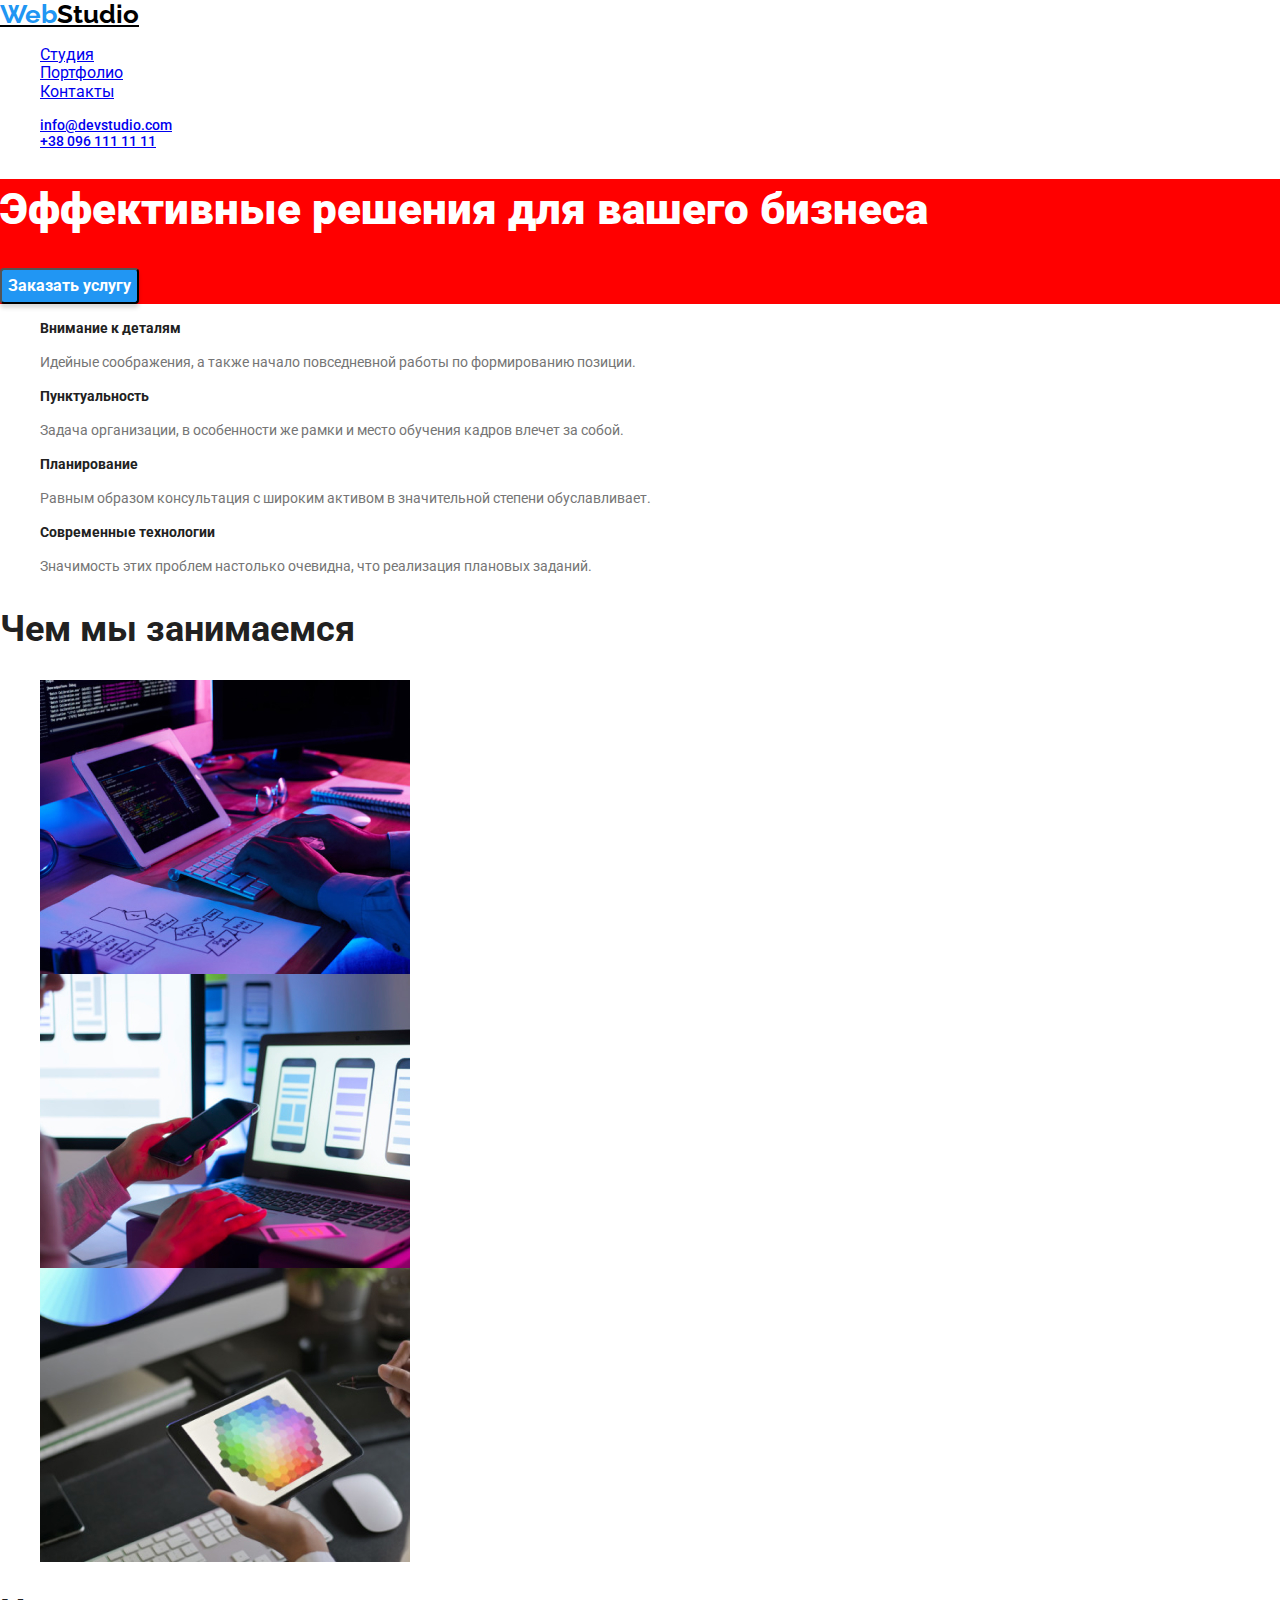
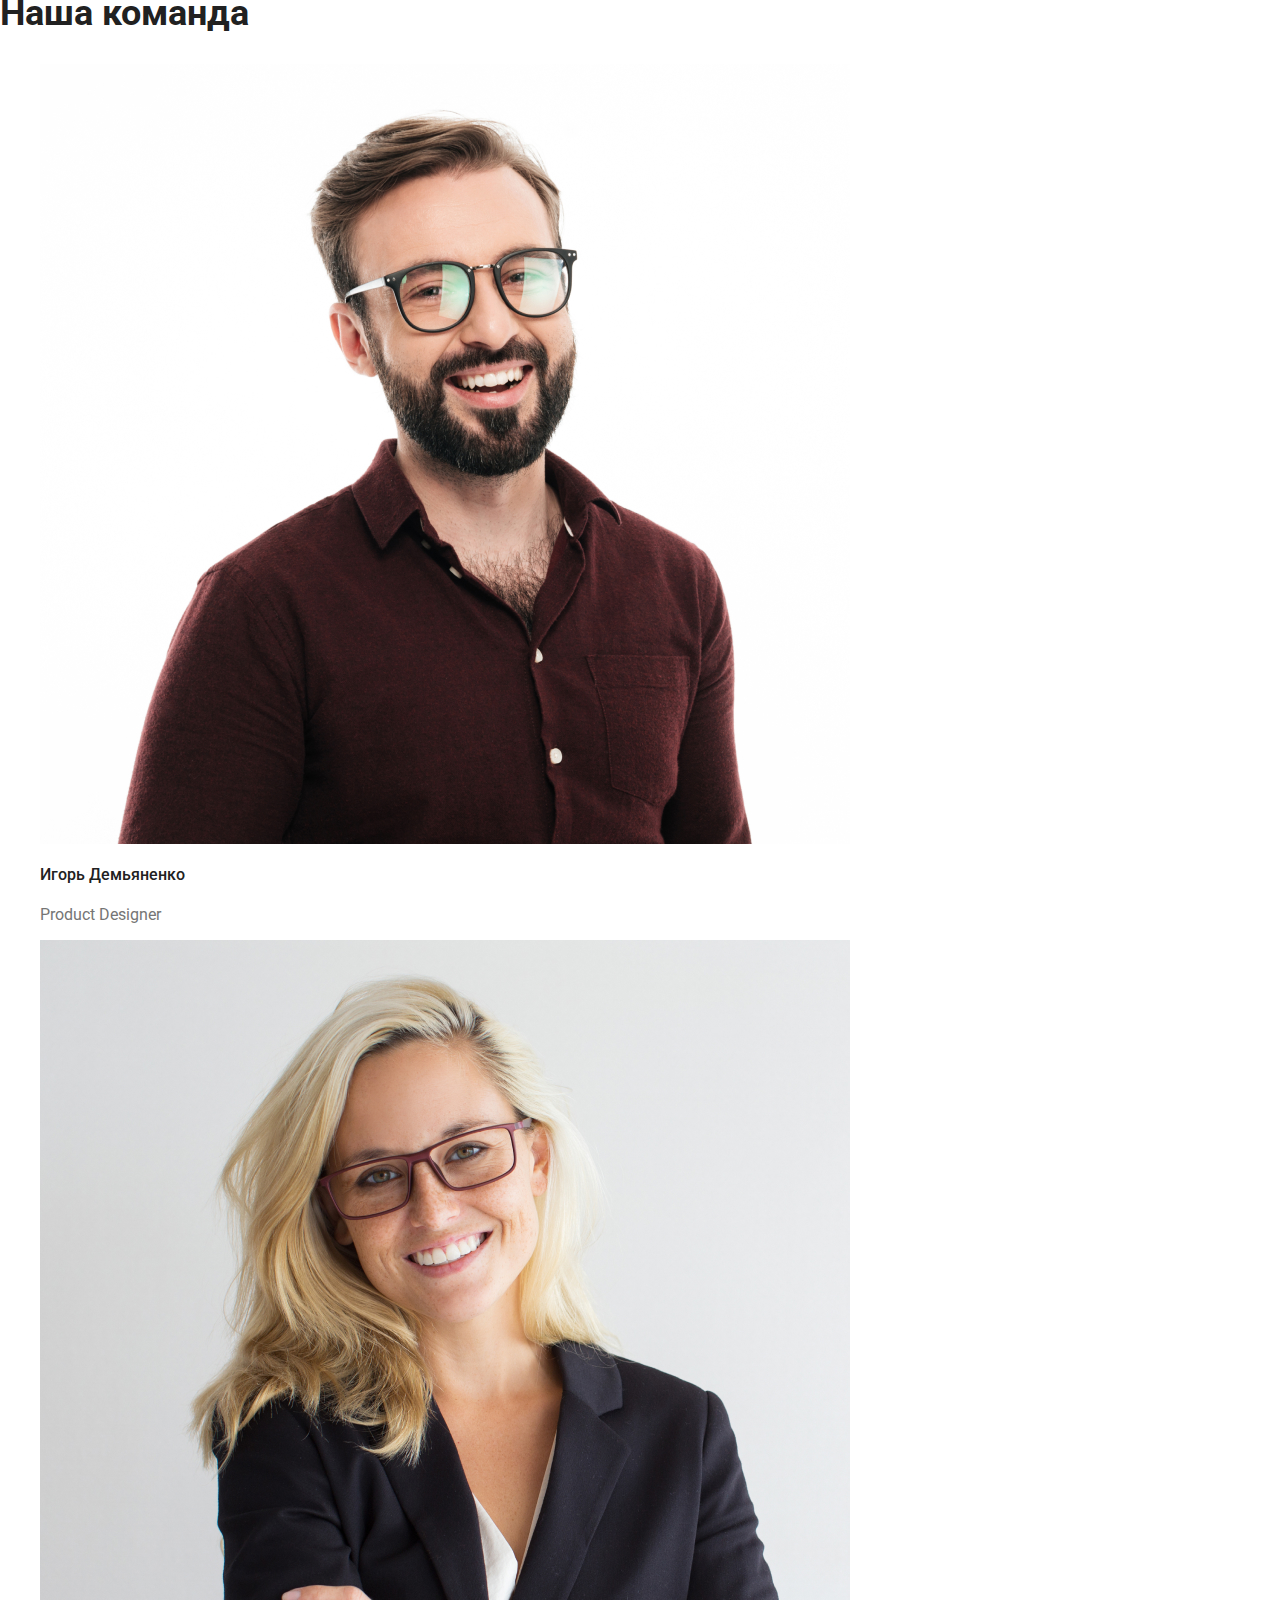
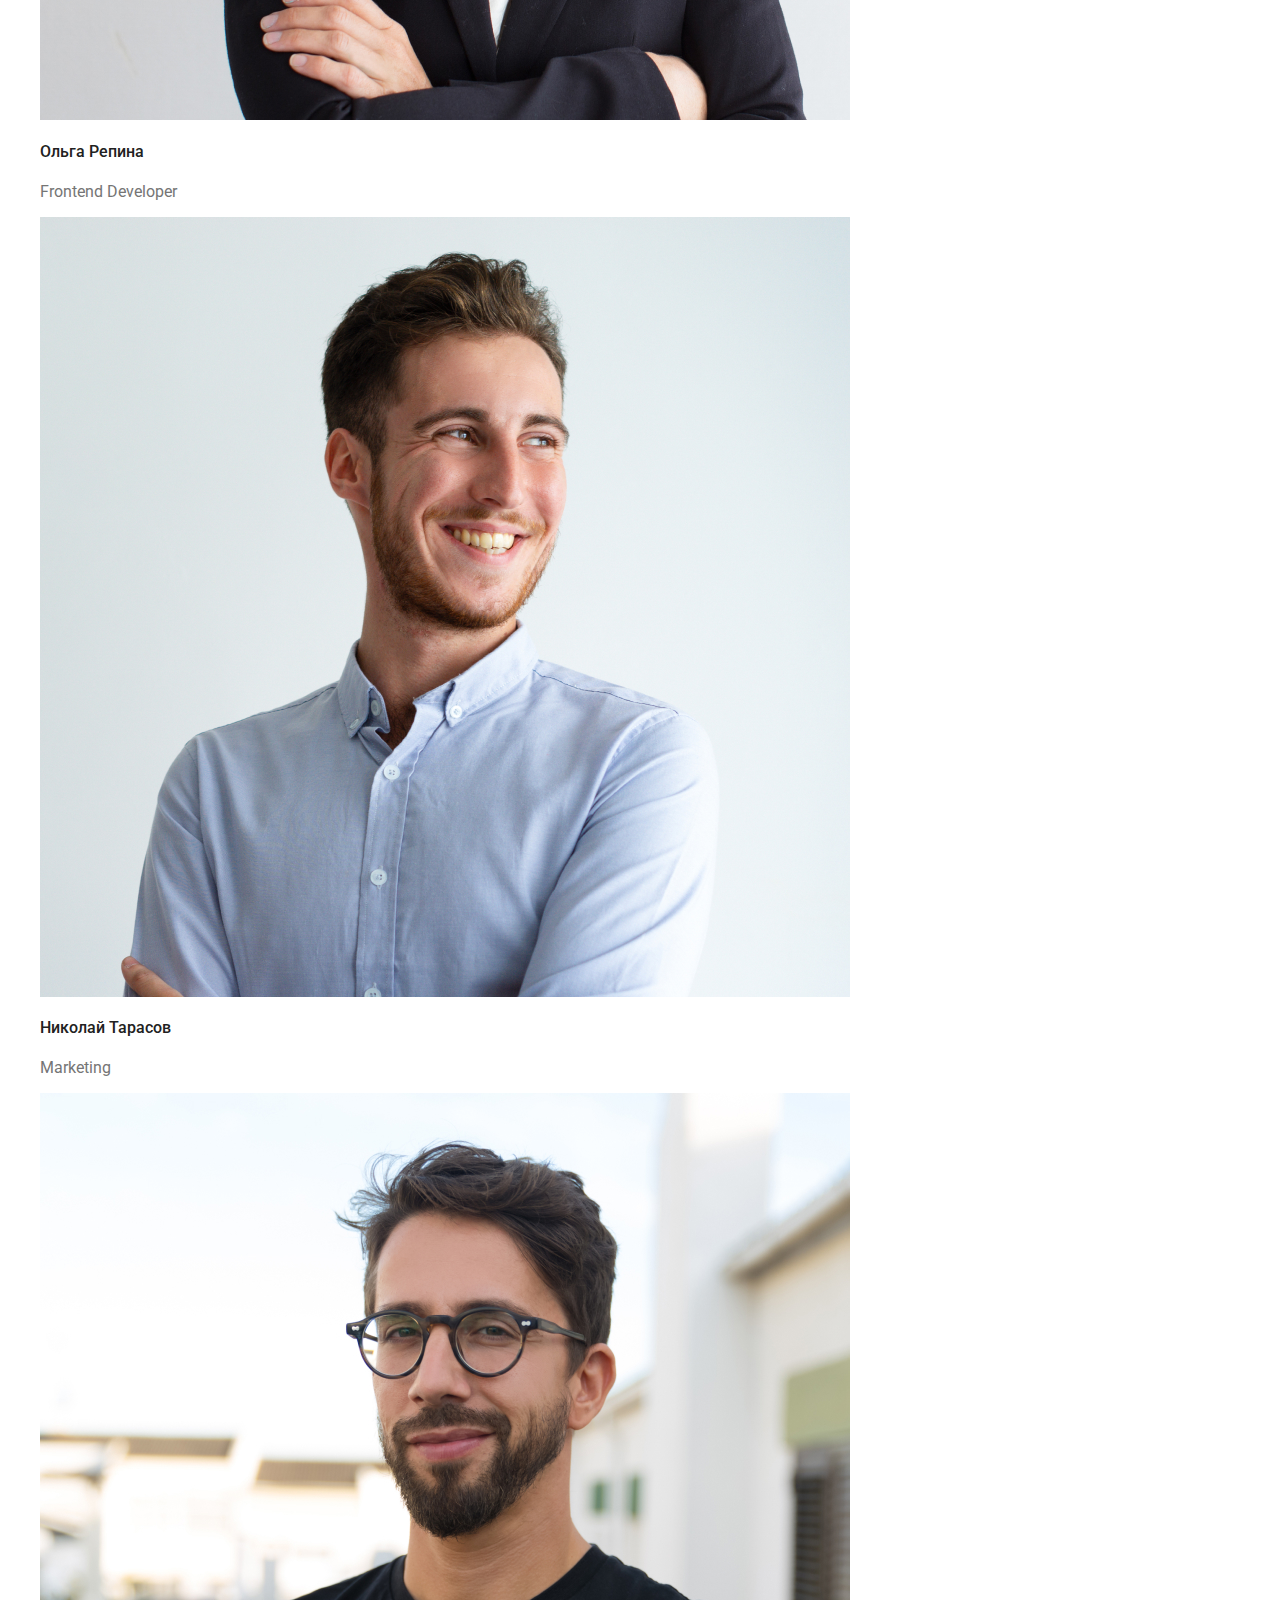
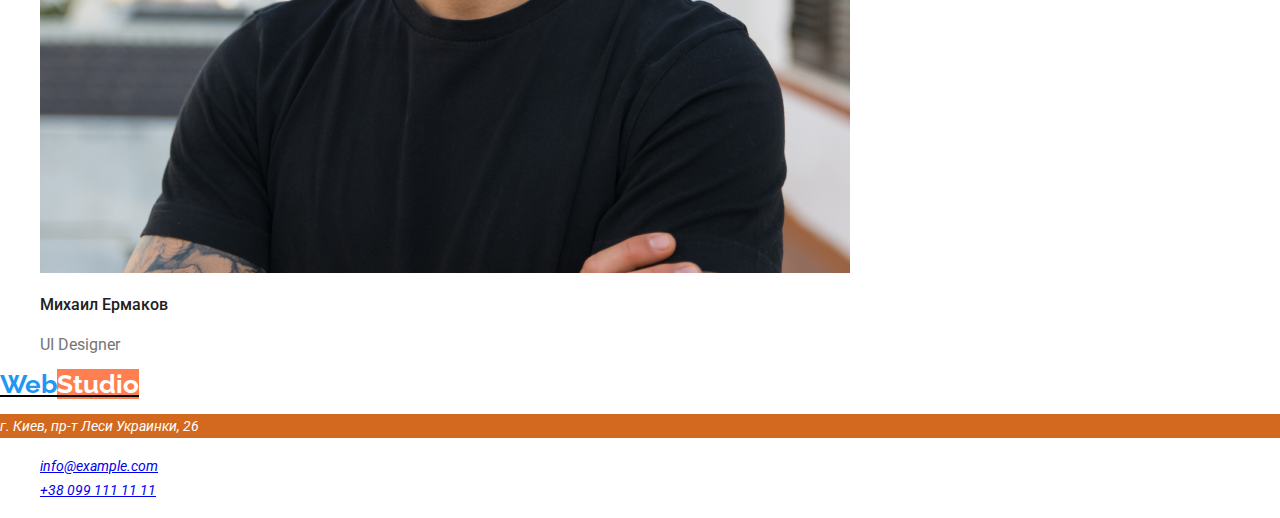
==== index.html @ baea77ef "add index.html" ====
<!DOCTYPE html>
<html lang="ru">
<head>
    <meta charset="UTF-8">
    <meta name="viewport" content="width=device-width, initial-scale=1.0">
    <title>Web Studio</title>
    <link rel="stylesheet" href="https://cdnjs.cloudflare.com/ajax/libs/modern-normalize/1.0.0/modern-normalize.min.css"/>
    <link rel="preconnect" href="https://fonts.gstatic.com">
    <link rel="stylesheet" href="https://fonts.googleapis.com/css2?family=Raleway:wght@700&family=Roboto:wght@400;500;700;900&display=swap">
    <link rel="stylesheet" href="./css/indexstyle.css">
    <link rel="stylesheet" href="./css/commonstyles.css">
</head>
<body>
    <header class="page-header">
        <a class="logo" href="#"><span class="logo-web">Web</span>Studio</a>
        <nav class="menu-nav">
            <ul>
                <li><a class="link" href="./index.html">Студия</a></li>
                <li><a class="link" href="./portfolio.html">Портфолио</a></li>
                <li><a class="link" href="#">Контакты</a></li>
            </ul>
        </nav>
        <ul class="contacts-header">
            <li class="contacts-header-items"><a class="link" href="mailto:info@devstudio.com">info@devstudio.com</a></li>
            <li class="contacts-header-items"><a class="link" href="tel:+380961111111">+38 096 111 11 11</a></li>
        </ul>
    </header>
    <main>
        <section class="centrum">
            <h1 class="centrum-title">Эффективные решения для вашего бизнеса</h1>
            <button class="centrum-btn">Заказать услугу</button>
        </section>
        <section class="features">
            <h2 class="visually-hidden"> our advantages</h2>
            <ul>
                <li class="features-items">
                    <h3 class="features-items-title">Внимание к деталям</h3>
                    <p class="features-items-text">Идейные соображения, а также начало повседневной работы по формированию позиции.</p>
                </li>
                <li class="features-items">
                    <h3 class="features-items-title">Пунктуальность</h3>
                    <p class="features-items-text">Задача организации, в особенности же рамки и место обучения кадров влечет за собой.</p>
                </li>
                <li class="features-items">
                    <h3 class="features-items-title">Планирование</h3>
                    <p class="features-items-text">Равным образом консультация с широким активом в значительной степени обуславливает.</p>
                </li>
                <li class="features-items">
                    <h3 class="features-items-title">Современные технологии</h3>
                    <p class="features-items-text">Значимость этих проблем настолько очевидна, что реализация плановых заданий.</p>
                </li>
            </ul>
        </section>
        <section class="servises">
            <h2 class="servises-title">Чем мы занимаемся</h2>
            <ul>
                <li class="servises-items">
                    <img src="./images/box_1.jpg" alt="Десктопные приложения">
                </li>
                <li class="servises-items">
                    <img src="./images/box_2.jpg" alt="Мобильные приложения">
                </li>
                <li class="servises-items">
                    <img src="./images/box_3.jpg" alt="Дизайнерские решения">
                </li>
            </ul>
        </section>
        <section class="team">
            <h2 class="team-title">Наша команда</h2>
            <ul>
                <li class="team-items">
                    <img src="./images/igor_demianenko.jpg" alt="igor_demianenko">
                    <h4 class="team-items-name">Игорь Демьяненко</h4>
                    <p class="team-items-text">Product Designer</p>
                </li>
                <li class="team-items">
                    <img src="./images/olga_repina.jpg" alt="olga_repina">
                    <h4 class="team-items-name">Ольга Репина</h4>
                    <p class="team-items-text">Frontend Developer</p>
                </li>
                <li class="team-items">
                    <img src="./images/nikolay_tarasenko.jpg" alt="nikolay_tarasov">
                    <h4 class="team-items-name">Николай Тарасов</h4>
                    <p class="team-items-text">Marketing</p>
                </li>
                <li class="team-items">
                    <img src="./images/michail_ermakov.jpg" alt="michail_ermakov">
                    <h4 class="team-items-name">Михаил Ермаков</h4>
                    <p class="team-items-text">UI Designer</p>
                </li>
            </ul>
        </section>
    </main>
    <footer class="footer">
        <a class="logo" href="#"><span class="logo-web">Web</span><span class="logo-studio">Studio</span></a>
         <address class="adress">
            <p class="adress-text">г. Киев, пр-т Леси Украинки, 26</p>
            <ul class="contacts">
                <li class="contacts-items"><a class="link" href="mailto:info@example.com">info@example.com</a></li>
                <li class="contacts-items"><a class="link" href="tel:+380991111111">+38 099 111 11 11</a></li>
            </ul>
        </address>
    </footer>
</body>
</html>
---- css/indexstyle.css ----
.centrum {
  /* тимчасово */
  background-color: red;
}
.centrum-title {
  color: var(--white-text);
  font-weight: 900;
  font-size: 44px;
  line-height: 60px;
}
.centrum-btn {
  color: var(--white-text);
  font-weight: 700;
  font-size: 16px;
  line-height: 30px;
  background: #2196f3;
  box-shadow: 0px 4px 4px rgba(0, 0, 0, 0.15);
  border-radius: 4px;
}

.features {
}
.features-items {
}
.features-items-title {
  color: var(--black-text);
  font-weight: 700;
  font-size: 14px;
  line-height: 16, 41px;
}

.features-items-text {
  color: var(--gray-text);
  font-weight: 400;
  font-size: 14px;
  line-height: 24px;
}

.servises {
}
.servises-title {
  color: var(--black-text);
  font-style: 400;
  font-weight: bold;
  font-size: 36px;
  line-height: 42px;
}
.servises-items {
}

.team {
}
.team-title {
  color: var(--black-text);
  font-style: 400;
  font-weight: 700;
  font-size: 36px;
  line-height: 42px;
}
.team-items {
}
.team-items-name {
  color: var(--black-text);
  font-style: 400;
  font-weight: 500;
  font-size: 16px;
  line-height: 19px;
}
.team-items-text {
  color: var(--gray-text);
  font-style: 400;
  font-weight: 400;
  font-size: 16px;
  line-height: 19px;
}
---- css/commonstyles.css ----
/* перемінні кольорів = всі кольори на сторінці, :root означає застосування для всього документу */
:root {
  --blue-text: rgba(33, 150, 243, 1);

  --black: rgba(0, 0, 0, 1);
  --black-text: rgba(33, 33, 33, 1);

  --gray-text: rgba(117, 117, 117, 1);
  --gray-light: rgba(255, 255, 255, 0.6);

  --white-text: rgba(255, 255, 255, 1);
}

/* зробити невидимим заголовок */
.visually-hidden {
  position: absolute;
  width: 1px;
  height: 1px;
  margin: -1px;
  border: 0;
  padding: 0;

  white-space: nowrap;
  clip-path: inset(100%);
  clip: rect(0 0 0 0);
  overflow: hidden;
}

/* щоб прибрати крапки із списка */
ul {
  list-style: none;
}

img {
  display: block;
  max: width 100%;
  height: auto;
}

body {
  font-family: "Roboto", sans-serif;
}

.page-header {
}

.logo {
  font-family: "Raleway", sans-serif;
  color: var(--black);
  font-weight: 700;
  font-size: 26px;
  line-height: 30, 52px;
}

.logo-web {
  color: var(--blue-text);
}

.logo-studio {
  color: var(--white-text);
  /* тимчасово */
  background-color: coral;
}
.menu-nav {
}

.link:hover,
.link:focus {
  color: var(--blue-text);
}

.contacts-header {
}

.contacts-header-items {
  color: var(--gray-text);
  font-weight: 500;
  font-size: 14px;
  line-height: 16px;
}

.footer {
}

.adress {
}

.adress-text {
  color: var(--white-text);
  font-weight: 400;
  font-size: 14px;
  line-height: 24px;
  /* тимчасово */
  background-color: chocolate;
}

.contacts {
}

.contacts-items {
  color: var(--gray-light);
  font-weight: normal;
  font-size: 14px;
  line-height: 24px;
}
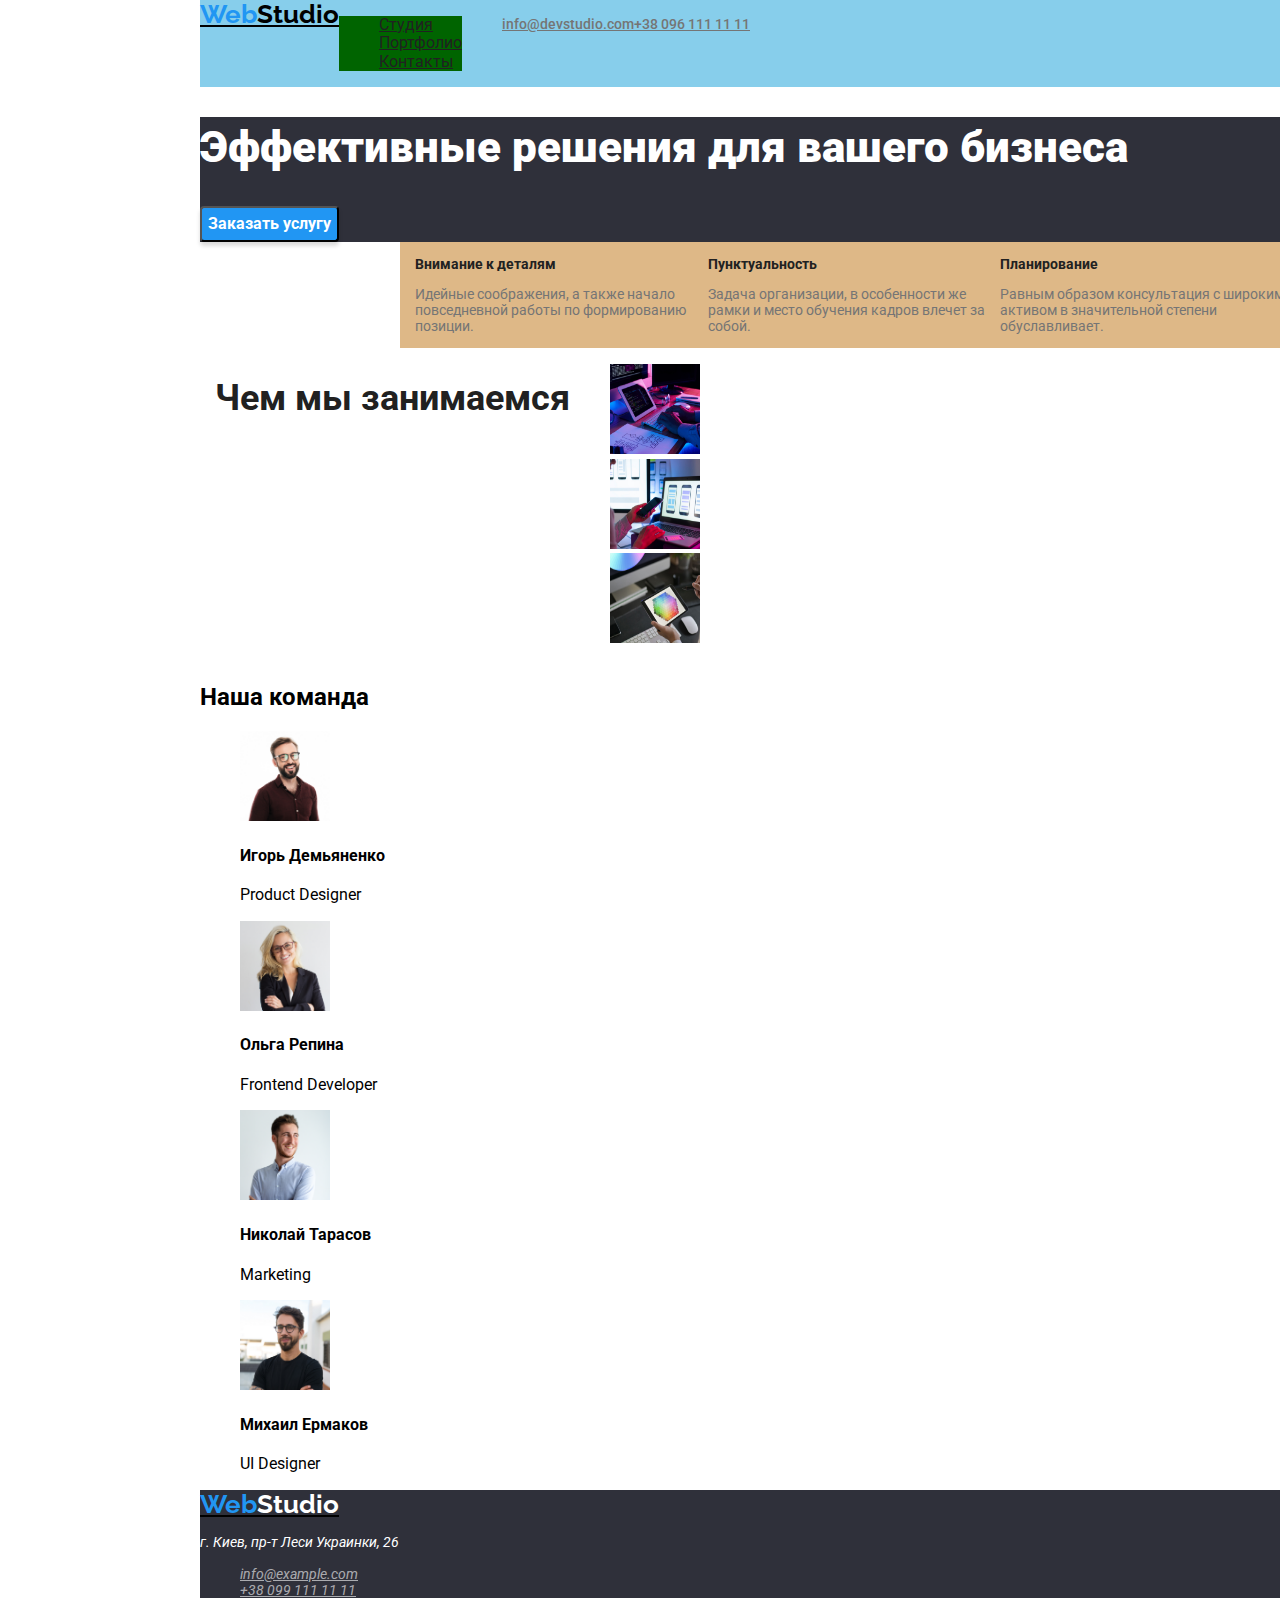
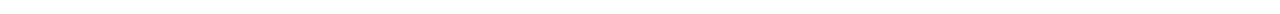
==== commit d05d6fff: "add index.html" ====
--- a/index.html
+++ b/index.html
@@ -11,95 +11,147 @@
     <link rel="stylesheet" href="./css/commonstyles.css">
 </head>
 <body>
-    <header class="page-header">
-        <a class="logo" href="#"><span class="logo-web">Web</span>Studio</a>
-        <nav class="menu-nav">
-            <ul>
-                <li><a class="link" href="./index.html">Студия</a></li>
-                <li><a class="link" href="./portfolio.html">Портфолио</a></li>
-                <li><a class="link" href="#">Контакты</a></li>
+    <div class="container">
+
+
+        <header class="page-header">
+            <a class="logo link" href="./index.html"><span class="web">Web</span>Studio</a>
+            
+            <nav>
+                <div class="menu-nav">
+                    <ul>
+                        <li class="manu-nav-items"><a class="link nav" href="./index.html">Студия</a></li>
+                        <li class="manu-nav-items"><a class="link nav" href="./portfolio.html">Портфолио</a></li>
+                        <li class="manu-nav-items"><a class="link nav" href="#">Контакты</a></li>
+                    </ul>
+                </div>
+            </nav>
+
+            <ul class="contacts-header">
+                <li class="contacts-header-items"><a class="link cont" href="mailto:info@devstudio.com">info@devstudio.com</a></li>
+                <li class="contacts-header-items"><a class="link cont" href="tel:+380961111111">+38 096 111 11 11</a></li>
             </ul>
-        </nav>
-        <ul class="contacts-header">
-            <li class="contacts-header-items"><a class="link" href="mailto:info@devstudio.com">info@devstudio.com</a></li>
-            <li class="contacts-header-items"><a class="link" href="tel:+380961111111">+38 096 111 11 11</a></li>
-        </ul>
-    </header>
-    <main>
-        <section class="centrum">
-            <h1 class="centrum-title">Эффективные решения для вашего бизнеса</h1>
-            <button class="centrum-btn">Заказать услугу</button>
-        </section>
-        <section class="features">
-            <h2 class="visually-hidden"> our advantages</h2>
-            <ul>
-                <li class="features-items">
-                    <h3 class="features-items-title">Внимание к деталям</h3>
-                    <p class="features-items-text">Идейные соображения, а также начало повседневной работы по формированию позиции.</p>
-                </li>
-                <li class="features-items">
-                    <h3 class="features-items-title">Пунктуальность</h3>
-                    <p class="features-items-text">Задача организации, в особенности же рамки и место обучения кадров влечет за собой.</p>
-                </li>
-                <li class="features-items">
-                    <h3 class="features-items-title">Планирование</h3>
-                    <p class="features-items-text">Равным образом консультация с широким активом в значительной степени обуславливает.</p>
-                </li>
-                <li class="features-items">
-                    <h3 class="features-items-title">Современные технологии</h3>
-                    <p class="features-items-text">Значимость этих проблем настолько очевидна, что реализация плановых заданий.</p>
-                </li>
-            </ul>
-        </section>
-        <section class="servises">
-            <h2 class="servises-title">Чем мы занимаемся</h2>
-            <ul>
-                <li class="servises-items">
-                    <img src="./images/box_1.jpg" alt="Десктопные приложения">
-                </li>
-                <li class="servises-items">
-                    <img src="./images/box_2.jpg" alt="Мобильные приложения">
-                </li>
-                <li class="servises-items">
-                    <img src="./images/box_3.jpg" alt="Дизайнерские решения">
-                </li>
-            </ul>
-        </section>
-        <section class="team">
-            <h2 class="team-title">Наша команда</h2>
-            <ul>
-                <li class="team-items">
-                    <img src="./images/igor_demianenko.jpg" alt="igor_demianenko">
-                    <h4 class="team-items-name">Игорь Демьяненко</h4>
-                    <p class="team-items-text">Product Designer</p>
-                </li>
-                <li class="team-items">
-                    <img src="./images/olga_repina.jpg" alt="olga_repina">
-                    <h4 class="team-items-name">Ольга Репина</h4>
-                    <p class="team-items-text">Frontend Developer</p>
-                </li>
-                <li class="team-items">
-                    <img src="./images/nikolay_tarasenko.jpg" alt="nikolay_tarasov">
-                    <h4 class="team-items-name">Николай Тарасов</h4>
-                    <p class="team-items-text">Marketing</p>
-                </li>
-                <li class="team-items">
-                    <img src="./images/michail_ermakov.jpg" alt="michail_ermakov">
-                    <h4 class="team-items-name">Михаил Ермаков</h4>
-                    <p class="team-items-text">UI Designer</p>
-                </li>
-            </ul>
-        </section>
-    </main>
-    <footer class="footer">
-        <a class="logo" href="#"><span class="logo-web">Web</span><span class="logo-studio">Studio</span></a>
-         <address class="adress">
-            <p class="adress-text">г. Киев, пр-т Леси Украинки, 26</p>
-            <ul class="contacts">
-                <li class="contacts-items"><a class="link" href="mailto:info@example.com">info@example.com</a></li>
-                <li class="contacts-items"><a class="link" href="tel:+380991111111">+38 099 111 11 11</a></li>
-            </ul>
-        </address>
-    </footer>
+        </header>
+
+
+        <main>
+
+            <section class="centrum">
+                <div>
+                    <h1 class="centrum-title">Эффективные решения для вашего бизнеса</h1>
+                    <button class="centrum-btn">Заказать услугу</button>
+                </div>
+            </section>
+
+            
+                <section>
+                    <h2 class="visually-hidden"> our advantages</h2>
+
+                    <div >
+                        <ul class="features">
+
+                            <div class="features-items">
+                                <li>
+                                    <h3 class="features-items-title">Внимание к деталям</h3>
+                                    <p class="features-items-text">Идейные соображения, а также начало повседневной работы по формированию позиции.</p>
+                                </li>
+                            </div>
+
+                            <div class="features-items">
+                                <li class="features-items">
+                                    <h3 class="features-items-title">Пунктуальность</h3>
+                                    <p class="features-items-text">Задача организации, в особенности же рамки и место обучения кадров влечет за собой.</p>
+                                </li>
+                            </div>
+
+                            <div class="features-items">
+                                <li class="features-items">
+                                    <h3 class="features-items-title">Планирование</h3>
+                                    <p class="features-items-text">Равным образом консультация с широким активом в значительной степени обуславливает.</p>
+                                </li>
+                            </div>
+
+                            <div class="features-items">
+                                <li class="features-items">
+                                    <h3 class="features-items-title">Современные технологии</h3>
+                                    <p class="features-items-text">Значимость этих проблем настолько очевидна, что реализация плановых заданий.</p>
+                                </li>
+                            </div> 
+                            
+                        </ul>
+
+                    </div>   
+
+                </section>
+            
+
+
+            
+            <section class="servises">
+                <h2 class="servises-title">Чем мы занимаемся</h2>
+
+                <ul>
+                    <li class="servises-items">
+                        <img src="./images/box_1.jpg" alt="Десктопные приложения">
+                    </li>
+
+                    <li class="servises-items">
+                        <img src="./images/box_2.jpg" alt="Мобильные приложения">
+                    </li>
+
+                    <li class="servises-items">
+                        <img src="./images/box_3.jpg" alt="Дизайнерские решения">
+                    </li>
+                </ul>
+
+
+            </section>
+            <section class="team">
+                <h2 class="team-title">Наша команда</h2>
+
+                <ul>
+                    <li class="team-items">
+                        <img src="./images/igor_demianenko.jpg" alt="igor_demianenko">
+                        <h4 class="team-items-name">Игорь Демьяненко</h4>
+                        <p class="team-items-text">Product Designer</p>
+                    </li>
+
+                    <li class="team-items">
+                        <img src="./images/olga_repina.jpg" alt="olga_repina">
+                        <h4 class="team-items-name">Ольга Репина</h4>
+                        <p class="team-items-text">Frontend Developer</p>
+                    </li>
+
+                    <li class="team-items">
+                        <img src="./images/nikolay_tarasenko.jpg" alt="nikolay_tarasov">
+                        <h4 class="team-items-name">Николай Тарасов</h4>
+                        <p class="team-items-text">Marketing</p>
+                    </li>
+
+                    <li class="team-items">
+                        <img src="./images/michail_ermakov.jpg" alt="michail_ermakov">
+                        <h4 class="team-items-name">Михаил Ермаков</h4>
+                        <p class="team-items-text">UI Designer</p>
+                    </li>
+                </ul>
+            </section>
+        </main>
+
+
+        <footer class="footer">
+            <a class="logo link" href="#"><span class="web">Web</span><span class="studio">Studio</span></a>
+            
+            <address class="adress">
+                <p class="adress-text">г. Киев, пр-т Леси Украинки, 26</p>
+                
+                <ul class="contacts">
+                    <li class="contacts-items"><a class="link contfooter" href="mailto:info@example.com">info@example.com</a></li>
+                    <li class="contacts-items"><a class="link contfooter" href="tel:+380991111111">+38 099 111 11 11</a></li>
+                </ul>
+            </address>
+        </footer>
+
+
+    </div>
 </body>
 </html>
--- a/css/indexstyle.css
+++ b/css/indexstyle.css
@@ -1,6 +1,6 @@
 .centrum {
-  /* тимчасово */
-  background-color: red;
+  background-color: var(--grphite-backraund);
+  width: 1600px;
 }
 .centrum-title {
   color: var(--white-text);
@@ -19,32 +19,53 @@
 }
 
 .features {
+  padding-left: 15px;
+  padding-right: 15px;
+
+  display: flex;
+  flex-direction: row;
+
+  margin-top: 0px;
+  margin-bottom: 0px;
+  margin-left: 200px;
+  margin-right: 200px;
+
+  background-color: burlywood;
 }
+
 .features-items {
+  flex-basis: calc(100% / 3);
 }
 .features-items-title {
   color: var(--black-text);
   font-weight: 700;
   font-size: 14px;
-  line-height: 16, 41px;
 }
 
 .features-items-text {
   color: var(--gray-text);
   font-weight: 400;
   font-size: 14px;
-  line-height: 24px;
 }
 
 .servises {
+  padding-left: 15px;
+  padding-right: 15px;
+
+  display: flex;
+  flex-direction: row;
+
+  margin-top: 0px;
+  margin-bottom: 0px;
+  /* margin-left: 200px;
+  margin-right: 200px; */
 }
 .servises-title {
   color: var(--black-text);
   font-style: 400;
   font-weight: bold;
   font-size: 36px;
-  line-height: 42px;
-}
+  justify-content: space-between; вирівняти 
 .servises-items {
 }
 
@@ -55,7 +76,6 @@
   font-style: 400;
   font-weight: 700;
   font-size: 36px;
-  line-height: 42px;
 }
 .team-items {
 }
@@ -64,12 +84,10 @@
   font-style: 400;
   font-weight: 500;
   font-size: 16px;
-  line-height: 19px;
 }
 .team-items-text {
   color: var(--gray-text);
   font-style: 400;
   font-weight: 400;
   font-size: 16px;
-  line-height: 19px;
 }
--- a/css/commonstyles.css
+++ b/css/commonstyles.css
@@ -9,6 +9,20 @@
   --gray-light: rgba(255, 255, 255, 0.6);
 
   --white-text: rgba(255, 255, 255, 1);
+
+  --grphite-backraund: rgba(47, 48, 58, 1);
+}
+
+body {
+  font-family: "Roboto", sans-serif;
+}
+.container {
+  /* margin-left: 0px;
+  margin-right: 0px; */
+
+  margin-left: 200px;
+  margin-right: 200px;
+  width: 1600px;
 }
 
 /* зробити невидимим заголовок */
@@ -32,54 +46,71 @@
 }
 
 img {
-  display: block;
-  max: width 100%;
-  height: auto;
-}
-
-body {
-  font-family: "Roboto", sans-serif;
+  display: inline-flex;
+  width: 90px;
+  height: 90px;
 }
 
 .page-header {
+  background-color: skyblue;
+  margin-left: 0px;
+  margin-right: 0px;
+  display: flex;
 }
 
+/* дизайн логотипу */
 .logo {
   font-family: "Raleway", sans-serif;
   color: var(--black);
   font-weight: 700;
   font-size: 26px;
-  line-height: 30, 52px;
 }
 
-.logo-web {
+.logo > .web {
   color: var(--blue-text);
 }
 
-.logo-studio {
+.logo > .studio {
   color: var(--white-text);
-  /* тимчасово */
-  background-color: coral;
-}
-.menu-nav {
 }
 
+.menu-nav {
+  background-color: darkgreen;
+  /* display: flex;
+  flex-direction: row; */
+}
+
+.manu-nav-items {
+}
+
+/* колір силок навігації */
+.nav {
+  color: var(--black-text);
+}
+
+/* всі посилання при ховері */
 .link:hover,
-.link:focus {
+.link:focus,
+.link:active {
   color: var(--blue-text);
 }
 
 .contacts-header {
+  display: flex;
+}
+
+/* колір посилань тел і мейл в хедері */
+.cont {
+  color: var(--gray-text);
 }
 
 .contacts-header-items {
-  color: var(--gray-text);
   font-weight: 500;
   font-size: 14px;
-  line-height: 16px;
 }
 
 .footer {
+  background-color: var(--grphite-backraund);
 }
 
 .adress {
@@ -89,17 +120,16 @@
   color: var(--white-text);
   font-weight: 400;
   font-size: 14px;
-  line-height: 24px;
-  /* тимчасово */
-  background-color: chocolate;
 }
 
 .contacts {
 }
 
 .contacts-items {
-  color: var(--gray-light);
   font-weight: normal;
   font-size: 14px;
-  line-height: 24px;
 }
+
+.contfooter {
+  color: var(--gray-light);
+}
